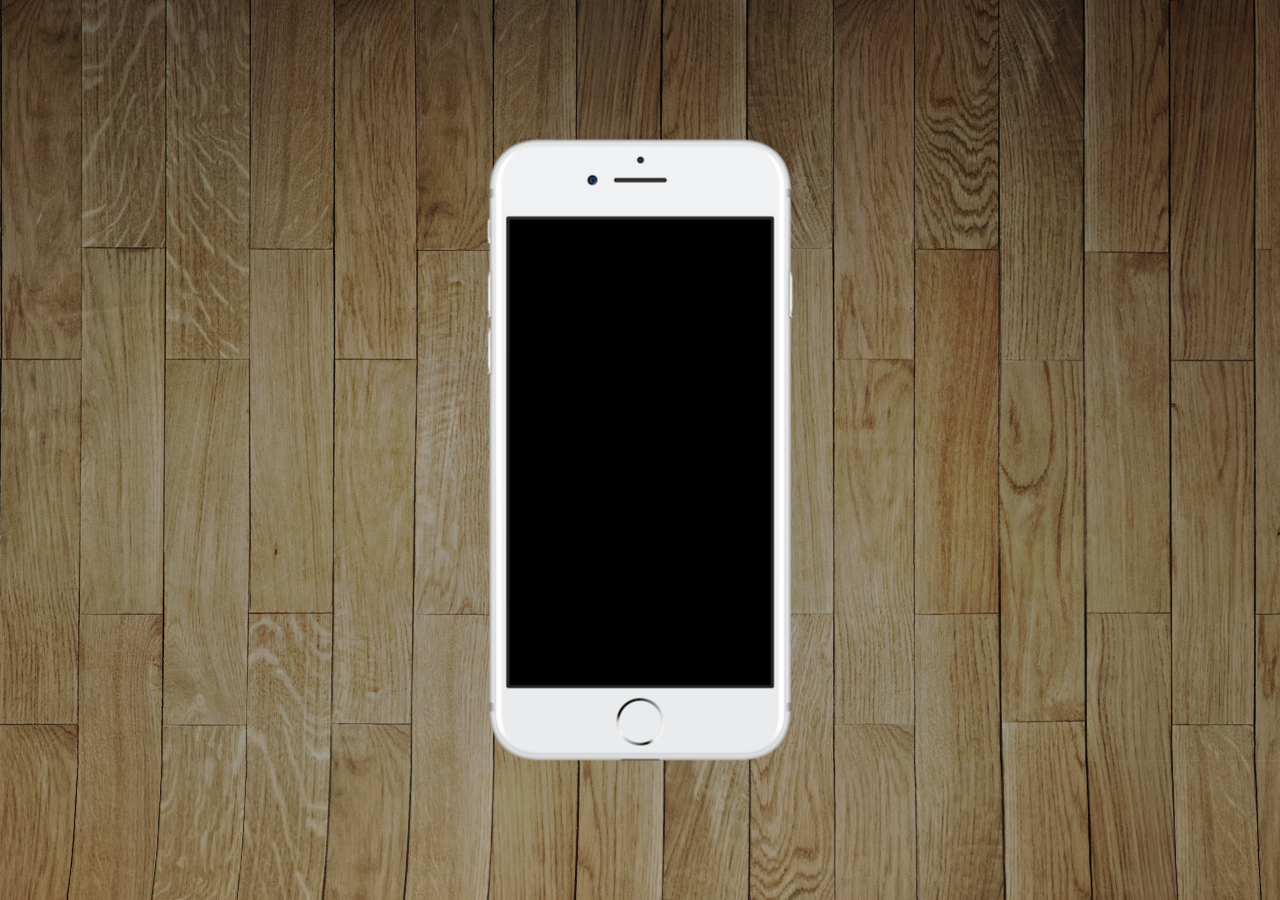
==== index.html @ 5b49346b "..." ====
<!DOCTYPE html>
<html lang="pt-br">
<head>
    <meta charset="UTF-8">
    <meta name="viewport" content="width=device-width, initial-scale=1.0">
    <title>Redes Sociais</title>
    <link rel="stylesheet" href="estilo/style.css">
</head>
<body>
    <main>
        <section id="telefone">

        </section>
        <section>

        </section>
    </main>
</body>
</html>
---- estilo/style.css ----
@charset "UTF-8";

*{
    margin: 0%;
    padding: 0%;
    font-family: Arial, Helvetica, sans-serif;
}
html, body {
    height: 100vh;
    width: 100vw;
}
body{
    background: url('../imagens/fundo-madeira.jpg') no-repeat top center;
}
main{
    position: relative;
    height: 100vh;

}
section#telefone{
    position: absolute;
    top: 50%;
    left: 50%;
    transform: translate(-50%, -50%);

    width: 311px;
    height: 627px;
    background: url(../imagens/frame-iphone.png);

}
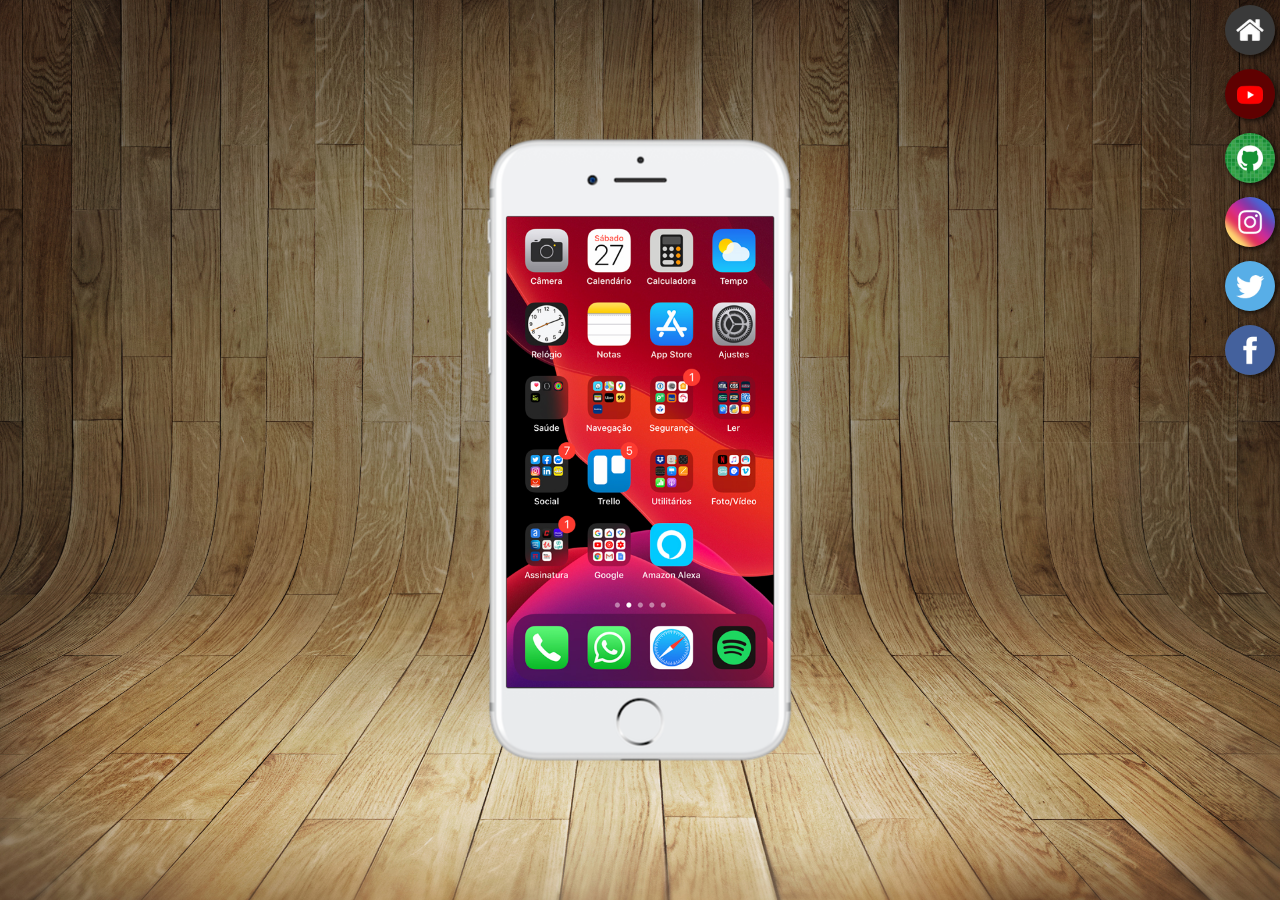
==== commit 6a7674b5: "novos desafios" ====
--- a/index.html
+++ b/index.html
@@ -9,10 +9,15 @@
 <body>
     <main>
         <section id="telefone">
-
+           <iframe src="home.html" frameborder="0" name="tela" id="tela"></iframe>
         </section>
-        <section>
-
+        <section id="social">
+            <a href="home.html" target="tela"><img src="imagens/logo-home.jpg" alt="home"></a><br>
+            <a href="youtube.html" target="tela" ><img src="imagens/logo-youtube.jpg" alt="youtube"></a><br>
+            <a href="github.html" target="tela" ><img src="imagens/logo-github.jpg" alt="github"></a><br>
+            <a href="instagram.html" target="tela" ><img src="imagens/logo-instagram.jpg" alt="instagram"></a><br>
+            <a href="twitter.html" target="tela" ><img src="imagens/logo-twitter.jpg" alt="twitter"></a><br>
+            <a href="facebook.html" target="tela" ><img src="imagens/logo-facebook.jpg" alt="facebook"></a>
         </section>
     </main>
 </body>
--- a/estilo/style.css
+++ b/estilo/style.css
@@ -1,8 +1,8 @@
 @charset "UTF-8";
 
 *{
-    margin: 0%;
-    padding: 0%;
+    margin: 0px;
+    padding: 0px;
     font-family: Arial, Helvetica, sans-serif;
 }
 html, body {
@@ -11,6 +11,7 @@
 }
 body{
     background: url('../imagens/fundo-madeira.jpg') no-repeat top center;
+    background-size: cover;
 }
 main{
     position: relative;
@@ -27,4 +28,29 @@
     height: 627px;
     background: url(../imagens/frame-iphone.png);
 
+}
+iframe#tela{
+    position: relative;
+    top: 80px;
+    left: 22px;
+    width: 267px;
+    height: 471px;
+
+}
+section#social{
+    text-align: right;
+}
+
+section#social img{
+    width: 50px;
+    border-radius: 50%;
+    box-shadow: 2px 2px 5px rgba(0, 0, 0, 0.664);
+    margin: 5px;
+    box-sizing: border-box;
+}
+section#social img:hover{
+    border: 2px solid rgba(255, 255, 255, 0.589);
+    transform: translate(-3px -3px );
+    box-shadow: 5px 5px 10px rgba(0, 0, 0, 0.671);
+    transition: transform .3s;
 }
